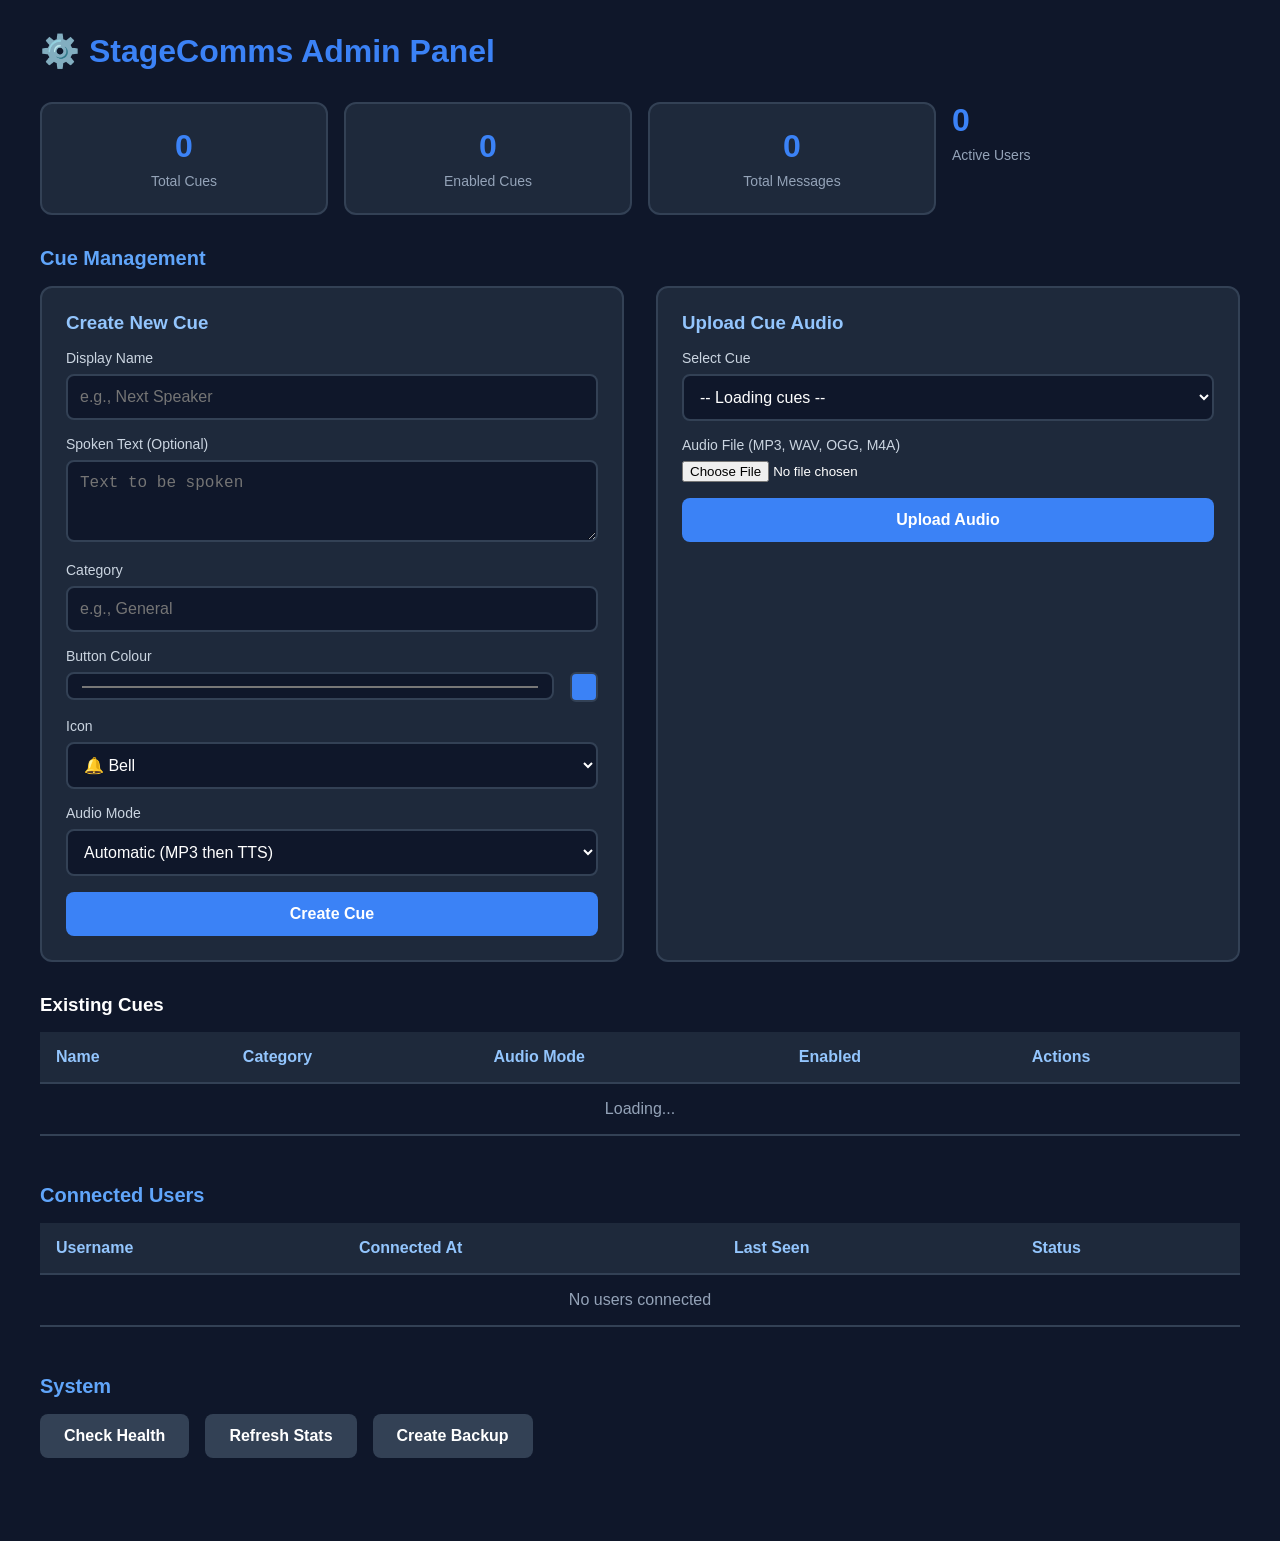
==== app/templates/admin.html @ 528ce931 "Added Custom messages, and fixed cue adding bug." ====
<!DOCTYPE html>
<html lang="en">
<head>
    <meta charset="UTF-8">
    <meta name="viewport" content="width=device-width, initial-scale=1.0">
    <title>StageComms Admin - Settings & Configuration</title>
    <style>
        * {
            margin: 0;
            padding: 0;
            box-sizing: border-box;
        }

        body {
            font-family: -apple-system, BlinkMacSystemFont, 'Segoe UI', Roboto, sans-serif;
            background: #0F172A;
            color: #FFFFFF;
            padding: 2rem;
        }

        .container {
            max-width: 1200px;
            margin: 0 auto;
        }

        h1 {
            margin-bottom: 2rem;
            color: #3B82F6;
        }

        h2 {
            margin-top: 2rem;
            margin-bottom: 1rem;
            font-size: 1.25rem;
            color: #60A5FA;
        }

        .grid {
            display: grid;
            grid-template-columns: repeat(auto-fit, minmax(300px, 1fr));
            gap: 2rem;
            margin-bottom: 2rem;
        }

        .card {
            background: #1E293B;
            border: 2px solid #334155;
            border-radius: 12px;
            padding: 1.5rem;
        }

        .card h3 {
            margin-bottom: 1rem;
            color: #93C5FD;
        }

        .form-group {
            margin-bottom: 1rem;
        }

        label {
            display: block;
            margin-bottom: 0.5rem;
            font-size: 0.875rem;
            color: #CBD5E1;
        }

        input[type="text"],
        input[type="color"],
        select,
        textarea {
            width: 100%;
            padding: 0.75rem;
            border: 2px solid #334155;
            border-radius: 8px;
            background: #0F172A;
            color: #FFFFFF;
            font-size: 1rem;
        }

        input[type="text"]:focus,
        input[type="color"]:focus,
        select:focus,
        textarea:focus {
            outline: none;
            border-color: #3B82F6;
            box-shadow: 0 0 0 3px rgba(59, 130, 246, 0.1);
        }

        button {
            padding: 0.75rem 1.5rem;
            border: none;
            border-radius: 8px;
            font-size: 1rem;
            font-weight: 600;
            cursor: pointer;
            transition: all 150ms;
            min-height: 44px;
        }

        .btn-primary {
            background: #3B82F6;
            color: white;
            width: 100%;
        }

        .btn-primary:hover {
            background: #2563EB;
        }

        .btn-secondary {
            background: #334155;
            color: #FFFFFF;
            margin-right: 0.5rem;
        }

        .btn-secondary:hover {
            background: #475569;
        }

        .btn-danger {
            background: #EF4444;
            color: white;
        }

        .btn-danger:hover {
            background: #DC2626;
        }

        .status-badge {
            display: inline-block;
            padding: 0.25rem 0.75rem;
            border-radius: 1rem;
            font-size: 0.75rem;
            font-weight: 600;
        }

        .status-online {
            background: #10B981;
            color: white;
        }

        .status-offline {
            background: #6B7280;
            color: white;
        }

        .color-preview {
            display: inline-block;
            width: 30px;
            height: 30px;
            border-radius: 6px;
            margin-left: 0.5rem;
            border: 2px solid #334155;
        }

        .stats {
            display: grid;
            grid-template-columns: repeat(auto-fit, minmax(150px, 1fr));
            gap: 1rem;
            margin-bottom: 2rem;
        }

        .stat {
            background: #1E293B;
            border: 2px solid #334155;
            border-radius: 12px;
            padding: 1.5rem;
            text-align: center;
        }

        .stat-value {
            font-size: 2rem;
            font-weight: 800;
            color: #3B82F6;
            margin-bottom: 0.5rem;
        }

        .stat-label {
            font-size: 0.875rem;
            color: #94A3B8;
        }

        table {
            width: 100%;
            border-collapse: collapse;
            margin-bottom: 2rem;
        }

        th, td {
            padding: 1rem;
            text-align: left;
            border-bottom: 2px solid #334155;
        }

        th {
            background: #1E293B;
            font-weight: 600;
            color: #93C5FD;
        }

        tr:hover {
            background: #1E293B;
        }

        .action-buttons {
            display: flex;
            gap: 0.5rem;
            flex-wrap: wrap;
        }

        .message {
            padding: 1rem;
            border-radius: 8px;
            margin-bottom: 1rem;
        }

        .message.success {
            background: #10B981;
            color: white;
        }

        .message.error {
            background: #EF4444;
            color: white;
        }

        .section {
            margin-bottom: 3rem;
        }

        .button-group {
            display: flex;
            gap: 0.5rem;
            flex-wrap: wrap;
        }

        @media (max-width: 768px) {
            body {
                padding: 1rem;
            }

            .grid {
                grid-template-columns: 1fr;
            }

            .stats {
                grid-template-columns: repeat(2, 1fr);
            }

            table {
                font-size: 0.875rem;
            }

            th, td {
                padding: 0.75rem;
            }
        }
    </style>
</head>
<body>
    <div class="container">
        <h1>⚙️ StageComms Admin Panel</h1>

        <div id="message-container"></div>

        <!-- Statistics -->
        <div class="stats">
            <div class="stat">
                <div class="stat-value" id="total-cues">0</div>
                <div class="stat-label">Total Cues</div>
            </div>
            <div class="stat">
                <div class="stat-value" id="enabled-cues">0</div>
                <div class="stat-label">Enabled Cues</div>
            </div>
            <div class="stat">                <div class="stat-value" id="total-messages">0</div>
                <div class="stat-label">Total Messages</div>
            </div>
            <div class="stat-card">                <div class="stat-value" id="active-users">0</div>
                <div class="stat-label">Active Users</div>
            </div>
        </div>

        <!-- Cue Management -->
        <div class="section">
            <h2>Cue Management</h2>

            <div class="grid">
                <div class="card">
                    <h3>Create New Cue</h3>
                    <div class="form-group">
                        <label>Display Name</label>
                        <input type="text" id="cue-name" placeholder="e.g., Next Speaker">
                    </div>
                    <div class="form-group">
                        <label>Spoken Text (Optional)</label>
                        <textarea id="cue-spoken" placeholder="Text to be spoken" rows="3"></textarea>
                    </div>
                    <div class="form-group">
                        <label>Category</label>
                        <input type="text" id="cue-category" placeholder="e.g., General">
                    </div>
                    <div class="form-group">
                        <label>Button Colour</label>
                        <div style="display: flex; gap: 0.5rem;">
                            <input type="color" id="cue-colour" value="#3B82F6">
                            <span class="color-preview" id="colour-preview"></span>
                        </div>
                    </div>
                    <div class="form-group">
                        <label>Icon</label>
                        <select id="cue-icon">
                            <option value="bell">🔔 Bell</option>
                            <option value="go">▶️ Go</option>
                            <option value="stop">⏹️ Stop</option>
                            <option value="speaker">🎤 Speaker</option>
                            <option value="music">🎵 Music</option>
                            <option value="light">💡 Light</option>
                            <option value="camera">📷 Camera</option>
                            <option value="prayer">🙏 Prayer</option>
                            <option value="offering">💰 Offering</option>
                            <option value="announcement">📢 Announcement</option>
                        </select>
                    </div>
                    <div class="form-group">
                        <label>Audio Mode</label>
                        <select id="cue-audio-mode">
                            <option value="automatic">Automatic (MP3 then TTS)</option>
                            <option value="mp3_only">MP3 Only</option>
                            <option value="tts_only">Text-to-Speech Only</option>
                            <option value="silent">Silent</option>
                        </select>
                    </div>
                    <button class="btn-primary" onclick="createCue()">Create Cue</button>
                </div>

                <div class="card">
                    <h3>Upload Cue Audio</h3>
                    <div class="form-group">
                        <label>Select Cue</label>
                        <select id="cue-select">
                            <option value="">-- Loading cues --</option>
                        </select>
                    </div>
                    <div class="form-group">
                        <label>Audio File (MP3, WAV, OGG, M4A)</label>
                        <input type="file" id="audio-file" accept="audio/*">
                    </div>
                    <button class="btn-primary" onclick="uploadAudio()">Upload Audio</button>
                </div>
            </div>

            <h3 style="margin-top: 2rem; margin-bottom: 1rem;">Existing Cues</h3>
            <table id="cues-table">
                <thead>
                    <tr>
                        <th>Name</th>
                        <th>Category</th>
                        <th>Audio Mode</th>
                        <th>Enabled</th>
                        <th>Actions</th>
                    </tr>
                </thead>
                <tbody id="cues-tbody">
                    <tr><td colspan="5" style="text-align: center; color: #94A3B8;">Loading...</td></tr>
                </tbody>
            </table>
        </div>

        <!-- Active Users -->
        <div class="section">
            <h2>Connected Users</h2>
            <table id="users-table">
                <thead>
                    <tr>
                        <th>Username</th>
                        <th>Connected At</th>
                        <th>Last Seen</th>
                        <th>Status</th>
                    </tr>
                </thead>
                <tbody id="users-tbody">
                    <tr><td colspan="4" style="text-align: center; color: #94A3B8;">No users connected</td></tr>
                </tbody>
            </table>
        </div>

        <!-- System -->
        <div class="section">
            <h2>System</h2>
            <div class="button-group">
                <button class="btn-secondary" onclick="checkHealth()">Check Health</button>
                <button class="btn-secondary" onclick="refreshStats()">Refresh Stats</button>
                <button class="btn-secondary" onclick="createBackup()">Create Backup</button>
            </div>
        </div>
    </div>

    <script>
        const API_BASE = '/api';

        async function loadStats() {
            try {
                const statsRes = await fetch(`${API_BASE}/admin/stats`);
                const stats = await statsRes.json();
                
                document.getElementById('total-cues').textContent = stats.total_cues;
                document.getElementById('enabled-cues').textContent = stats.enabled_cues;
                document.getElementById('total-messages').textContent = stats.total_messages;
                
                const usersRes = await fetch(`${API_BASE}/users`);
                const users = await usersRes.json();
                document.getElementById('active-users').textContent = users.length;
            } catch (error) {
                console.error('Error loading stats:', error);
            }
        }

        async function loadCues() {
            try {
                const res = await fetch(`${API_BASE}/cues?enabled_only=false`);
                const cues = await res.json();

                // Populate select
                const select = document.getElementById('cue-select');
                select.innerHTML = '<option value="">-- Select a cue --</option>';
                cues.forEach(cue => {
                    const option = document.createElement('option');
                    option.value = cue.id;
                    option.textContent = cue.display_name;
                    select.appendChild(option);
                });

                // Populate table
                const tbody = document.getElementById('cues-tbody');
                tbody.innerHTML = '';
                cues.forEach(cue => {
                    const row = document.createElement('tr');
                    row.innerHTML = `
                        <td><strong>${cue.display_name}</strong></td>
                        <td>${cue.category}</td>
                        <td>${cue.audio_mode}</td>
                        <td>${cue.enabled ? '<span class="status-badge status-online">Enabled</span>' : '<span class="status-badge status-offline">Disabled</span>'}</td>
                        <td>
                            <div class="action-buttons">
                                <button class="btn-secondary" onclick="editCue(${cue.id})">Edit</button>
                                <button class="btn-danger" onclick="deleteCue(${cue.id})">Delete</button>
                            </div>
                        </td>
                    `;
                    tbody.appendChild(row);
                });
            } catch (error) {
                console.error('Error loading cues:', error);
            }
        }

        async function loadUsers() {
            try {
                const res = await fetch(`${API_BASE}/users`);
                const users = await res.json();

                const tbody = document.getElementById('users-tbody');
                tbody.innerHTML = '';
                
                if (users.length === 0) {
                    tbody.innerHTML = '<tr><td colspan="4" style="text-align: center; color: #94A3B8;">No users connected</td></tr>';
                    return;
                }

                users.forEach(user => {
                    const row = document.createElement('tr');
                    const connectedAt = new Date(user.connected_at).toLocaleString();
                    const lastSeen = new Date(user.last_seen).toLocaleTimeString();
                    
                    row.innerHTML = `
                        <td><strong>${user.username}</strong></td>
                        <td>${connectedAt}</td>
                        <td>${lastSeen}</td>
                        <td><span class="status-badge status-online">Online</span></td>
                    `;
                    tbody.appendChild(row);
                });
            } catch (error) {
                console.error('Error loading users:', error);
            }
        }

        async function createCue() {
            const name = document.getElementById('cue-name').value;
            const spoken = document.getElementById('cue-spoken').value;
            const category = document.getElementById('cue-category').value;
            const colour = document.getElementById('cue-colour').value;
            const icon = document.getElementById('cue-icon').value;
            const audioMode = document.getElementById('cue-audio-mode').value;

            if (!name) {
                showMessage('Please enter a cue name', 'error');
                return;
            }

            try {
                const res = await fetch(`${API_BASE}/cues`, {
                    method: 'POST',
                    headers: { 'Content-Type': 'application/json' },
                    body: JSON.stringify({
                        display_name: name,
                        spoken_text: spoken,
                        category,
                        button_colour: colour,
                        icon,
                        audio_mode: audioMode,
                    }),
                });

                if (res.ok) {
                    showMessage('Cue created successfully', 'success');
                    document.getElementById('cue-name').value = '';
                    document.getElementById('cue-spoken').value = '';
                    document.getElementById('cue-category').value = '';
                    loadCues();
                } else {
                    showMessage('Error creating cue', 'error');
                }
            } catch (error) {
                showMessage(`Error: ${error.message}`, 'error');
            }
        }

        async function uploadAudio() {
            const cueId = document.getElementById('cue-select').value;
            const file = document.getElementById('audio-file').files[0];

            if (!cueId) {
                showMessage('Please select a cue', 'error');
                return;
            }

            if (!file) {
                showMessage('Please select an audio file', 'error');
                return;
            }

            const formData = new FormData();
            formData.append('file', file);

            try {
                const res = await fetch(`${API_BASE}/cues/${cueId}/audio`, {
                    method: 'POST',
                    body: formData,
                });

                if (res.ok) {
                    showMessage('Audio uploaded successfully', 'success');
                    document.getElementById('audio-file').value = '';
                    document.getElementById('cue-select').value = '';
                } else {
                    showMessage('Error uploading audio', 'error');
                }
            } catch (error) {
                showMessage(`Error: ${error.message}`, 'error');
            }
        }

        async function deleteCue(cueId) {
            if (!confirm('Are you sure you want to delete this cue?')) return;

            try {
                const res = await fetch(`${API_BASE}/cues/${cueId}`, {
                    method: 'DELETE',
                });

                if (res.ok) {
                    showMessage('Cue deleted successfully', 'success');
                    loadCues();
                } else {
                    showMessage('Error deleting cue', 'error');
                }
            } catch (error) {
                showMessage(`Error: ${error.message}`, 'error');
            }
        }

        async function checkHealth() {
            try {
                const res = await fetch(`${API_BASE}/health`);
                const data = await res.json();
                showMessage(`Health: ${data.status}`, 'success');
            } catch (error) {
                showMessage(`Health check failed: ${error.message}`, 'error');
            }
        }

        async function refreshStats() {
            await loadStats();
            await loadUsers();
            showMessage('Stats refreshed', 'success');
        }

        async function createBackup() {
            try {
                const res = await fetch(`${API_BASE}/admin/backup`, {
                    method: 'POST',
                });

                if (res.ok) {
                    const data = await res.json();
                    showMessage(`Backup created: ${data.backup_file}`, 'success');
                } else {
                    showMessage('Error creating backup', 'error');
                }
            } catch (error) {
                showMessage(`Error: ${error.message}`, 'error');
            }
        }

        function showMessage(text, type) {
            const container = document.getElementById('message-container');
            const message = document.createElement('div');
            message.className = `message ${type}`;
            message.textContent = text;
            container.appendChild(message);

            setTimeout(() => message.remove(), 4000);
        }

        document.getElementById('cue-colour').addEventListener('input', (e) => {
            document.getElementById('colour-preview').style.backgroundColor = e.target.value;
        });

        // Initialize
        window.addEventListener('load', () => {
            document.getElementById('colour-preview').style.backgroundColor = '#3B82F6';
            loadStats();
            loadCues();
            loadUsers();

            // Refresh every 30 seconds
            setInterval(() => {
                loadUsers();
                loadStats();
            }, 30000);
        });
    </script>
</body>
</html>
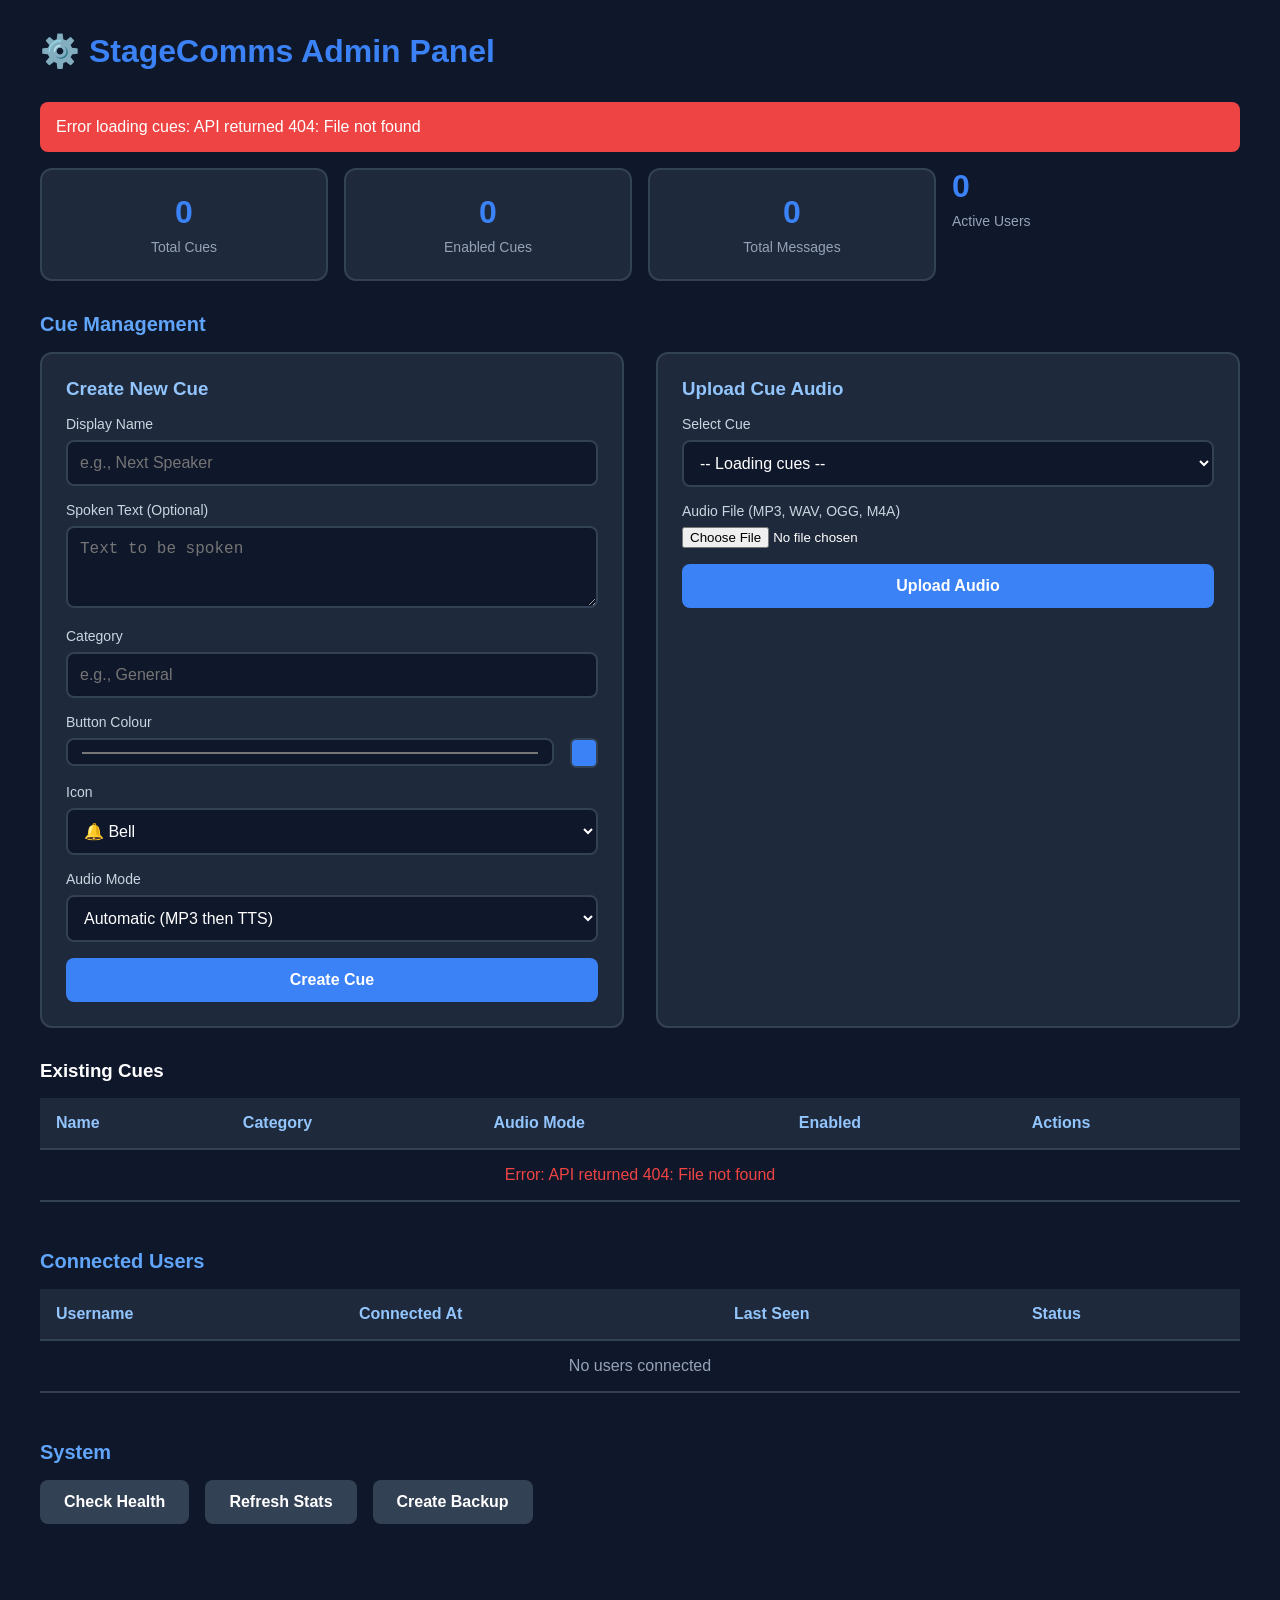
==== commit e1fd55c7: "Admin Panel Error Handling" ====
--- a/app/templates/admin.html
+++ b/app/templates/admin.html
@@ -420,6 +420,9 @@
         async function loadCues() {
             try {
                 const res = await fetch(`${API_BASE}/cues?enabled_only=false`);
+                if (!res.ok) {
+                    throw new Error(`API returned ${res.status}: ${res.statusText}`);
+                }
                 const cues = await res.json();
 
                 // Populate select
@@ -435,6 +438,12 @@
                 // Populate table
                 const tbody = document.getElementById('cues-tbody');
                 tbody.innerHTML = '';
+                
+                if (cues.length === 0) {
+                    tbody.innerHTML = '<tr><td colspan="5" style="text-align: center; color: #94A3B8;">No cues found</td></tr>';
+                    return;
+                }
+                
                 cues.forEach(cue => {
                     const row = document.createElement('tr');
                     row.innerHTML = `
@@ -453,6 +462,9 @@
                 });
             } catch (error) {
                 console.error('Error loading cues:', error);
+                const tbody = document.getElementById('cues-tbody');
+                tbody.innerHTML = `<tr><td colspan="5" style="text-align: center; color: #EF4444;">Error: ${error.message}</td></tr>`;
+                showMessage(`Error loading cues: ${error.message}`, 'error');
             }
         }
 
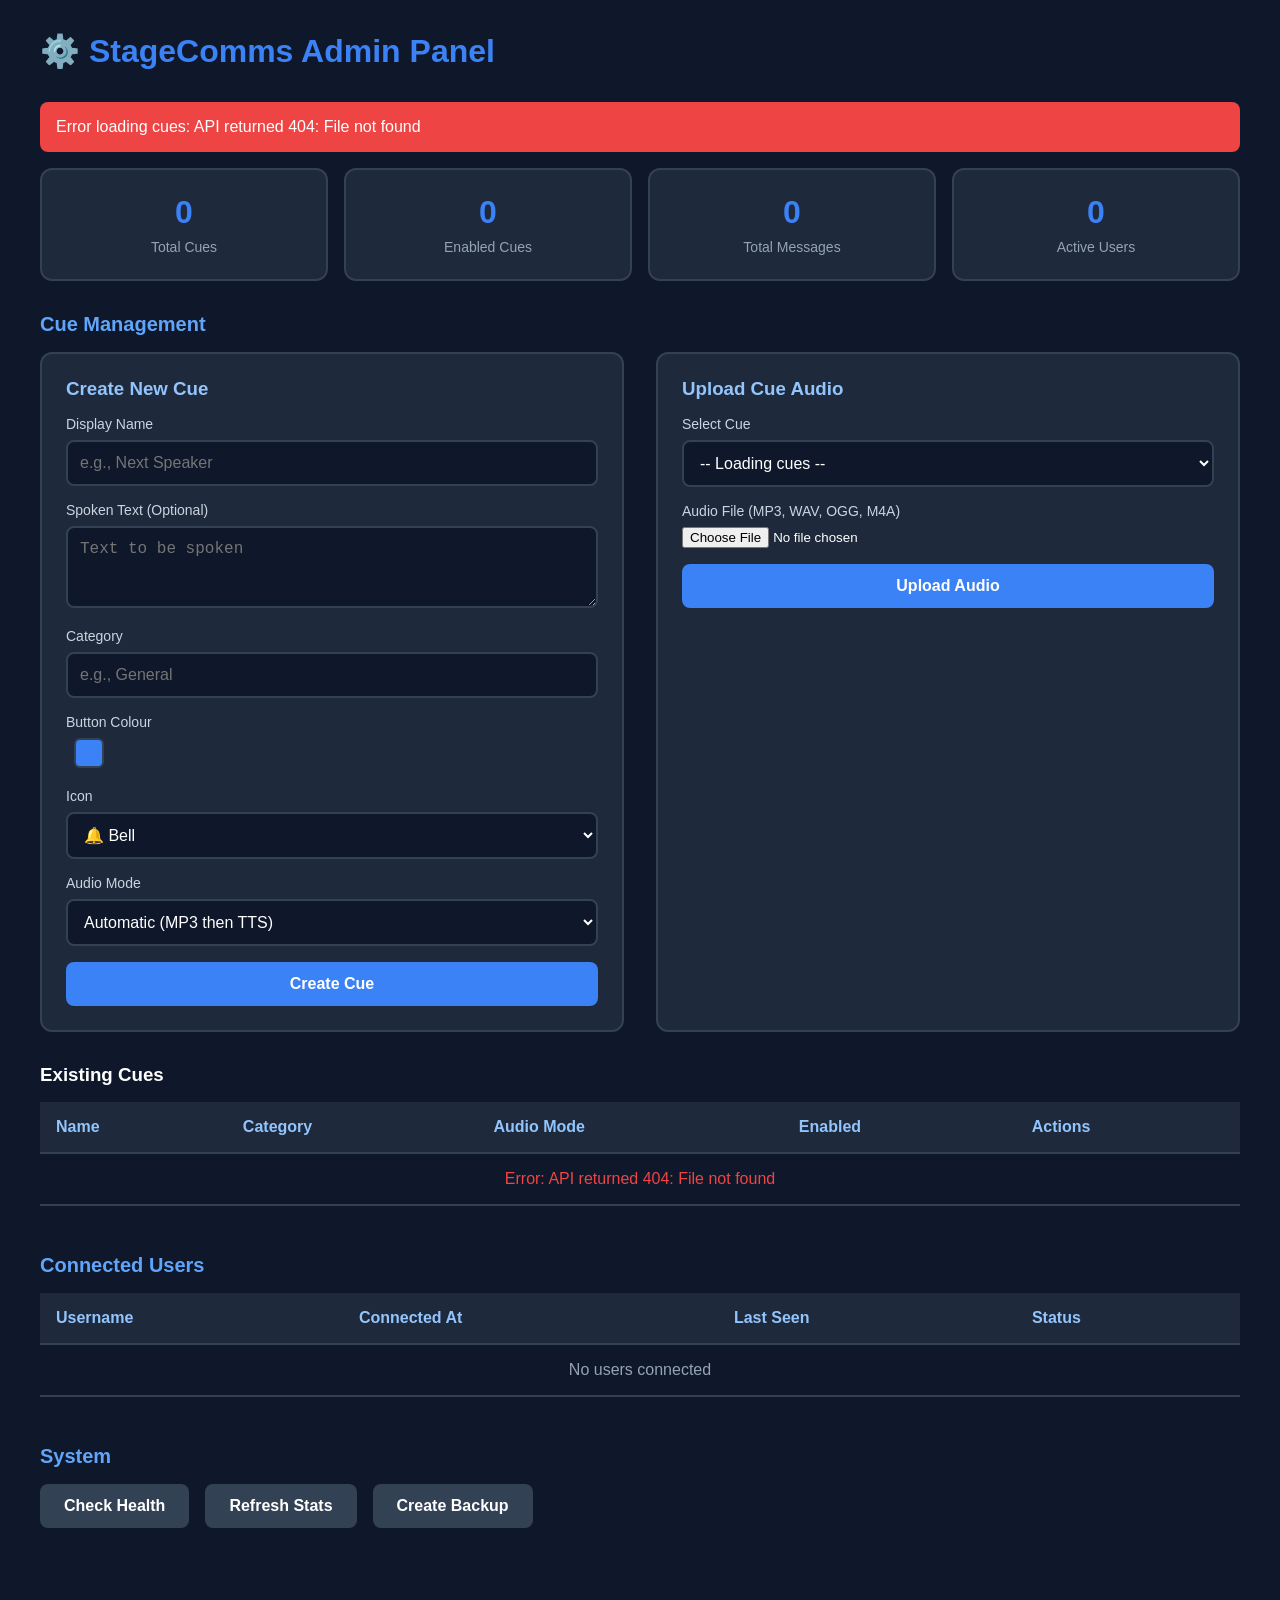
==== commit 235a813f: "Button  Selector Update" ====
--- a/app/templates/admin.html
+++ b/app/templates/admin.html
@@ -277,7 +277,7 @@
             <div class="stat">                <div class="stat-value" id="total-messages">0</div>
                 <div class="stat-label">Total Messages</div>
             </div>
-            <div class="stat-card">                <div class="stat-value" id="active-users">0</div>
+            <div class="stat">                <div class="stat-value" id="active-users">0</div>
                 <div class="stat-label">Active Users</div>
             </div>
         </div>
@@ -303,10 +303,8 @@
                     </div>
                     <div class="form-group">
                         <label>Button Colour</label>
-                        <div style="display: flex; gap: 0.5rem;">
-                            <input type="color" id="cue-colour" value="#3B82F6">
-                            <span class="color-preview" id="colour-preview"></span>
-                        </div>
+                        <input type="color" id="cue-colour" value="#3B82F6" style="display: none;">
+                        <span class="color-preview" id="colour-preview" style="cursor: pointer;"></span>
                     </div>
                     <div class="form-group">
                         <label>Icon</label>
@@ -446,6 +444,8 @@
                 
                 cues.forEach(cue => {
                     const row = document.createElement('tr');
+                    row.setAttribute('draggable', 'true');
+                    row.setAttribute('data-cue-id', cue.id);
                     row.innerHTML = `
                         <td><strong>${cue.display_name}</strong></td>
                         <td>${cue.category}</td>
@@ -458,6 +458,13 @@
                             </div>
                         </td>
                     `;
+                    
+                    // Add drag events
+                    row.addEventListener('dragstart', handleDragStart);
+                    row.addEventListener('dragover', handleDragOver);
+                    row.addEventListener('drop', handleDrop);
+                    row.addEventListener('dragend', handleDragEnd);
+                    
                     tbody.appendChild(row);
                 });
             } catch (error) {
@@ -594,6 +601,87 @@
             }
         }
 
+        async function editCue(cueId) {
+            try {
+                const res = await fetch(`${API_BASE}/cues/${cueId}`);
+                if (!res.ok) {
+                    showMessage('Error loading cue details', 'error');
+                    return;
+                }
+                const cue = await res.json();
+
+                // Populate form with cue data
+                document.getElementById('cue-name').value = cue.display_name;
+                document.getElementById('cue-spoken').value = cue.spoken_text || '';
+                document.getElementById('cue-category').value = cue.category;
+                document.getElementById('cue-colour').value = cue.button_colour;
+                document.getElementById('colour-preview').style.backgroundColor = cue.button_colour;
+                document.getElementById('cue-icon').value = cue.icon;
+                document.getElementById('cue-audio-mode').value = cue.audio_mode;
+
+                // Change button to update
+                const createBtn = document.querySelector('.btn-primary[onclick="createCue()"]');
+                createBtn.textContent = 'Update Cue';
+                createBtn.onclick = () => updateCue(cueId);
+
+                showMessage('Edit mode - make changes and click Update', 'success');
+            } catch (error) {
+                showMessage(`Error: ${error.message}`, 'error');
+            }
+        }
+
+        async function updateCue(cueId) {
+            const name = document.getElementById('cue-name').value;
+            const spoken = document.getElementById('cue-spoken').value;
+            const category = document.getElementById('cue-category').value;
+            const colour = document.getElementById('cue-colour').value;
+            const icon = document.getElementById('cue-icon').value;
+            const audioMode = document.getElementById('cue-audio-mode').value;
+
+            if (!name) {
+                showMessage('Please enter a cue name', 'error');
+                return;
+            }
+
+            try {
+                const res = await fetch(`${API_BASE}/cues/${cueId}`, {
+                    method: 'PUT',
+                    headers: { 'Content-Type': 'application/json' },
+                    body: JSON.stringify({
+                        display_name: name,
+                        spoken_text: spoken,
+                        category,
+                        button_colour: colour,
+                        icon,
+                        audio_mode: audioMode,
+                    }),
+                });
+
+                if (res.ok) {
+                    showMessage('Cue updated successfully', 'success');
+                    // Reset form
+                    document.getElementById('cue-name').value = '';
+                    document.getElementById('cue-spoken').value = '';
+                    document.getElementById('cue-category').value = '';
+                    document.getElementById('cue-colour').value = '#3B82F6';
+                    document.getElementById('colour-preview').style.backgroundColor = '#3B82F6';
+                    document.getElementById('cue-icon').value = 'bell';
+                    document.getElementById('cue-audio-mode').value = 'automatic';
+                    
+                    // Reset button back to create
+                    const updateBtn = document.querySelector('.btn-primary');
+                    updateBtn.textContent = 'Create Cue';
+                    updateBtn.onclick = createCue;
+                    
+                    loadCues();
+                } else {
+                    showMessage('Error updating cue', 'error');
+                }
+            } catch (error) {
+                showMessage(`Error: ${error.message}`, 'error');
+            }
+        }
+
         async function checkHealth() {
             try {
                 const res = await fetch(`${API_BASE}/health`);
@@ -637,8 +725,79 @@
             setTimeout(() => message.remove(), 4000);
         }
 
+        // Drag and drop handlers
+        let draggedRow = null;
+
+        function handleDragStart(e) {
+            draggedRow = this;
+            this.style.opacity = '0.5';
+            e.dataTransfer.effectAllowed = 'move';
+        }
+
+        function handleDragOver(e) {
+            e.preventDefault();
+            e.dataTransfer.dropEffect = 'move';
+            return false;
+        }
+
+        function handleDrop(e) {
+            e.stopPropagation();
+            if (draggedRow !== this) {
+                // Get cue IDs
+                const draggedId = parseInt(draggedRow.getAttribute('data-cue-id'));
+                const targetId = parseInt(this.getAttribute('data-cue-id'));
+                
+                // Get all rows and their IDs
+                const tbody = document.getElementById('cues-tbody');
+                const rows = Array.from(tbody.querySelectorAll('tr'));
+                const cueIds = rows.map(row => parseInt(row.getAttribute('data-cue-id')));
+                
+                // Reorder the array
+                const draggedIndex = cueIds.indexOf(draggedId);
+                const targetIndex = cueIds.indexOf(targetId);
+                
+                if (draggedIndex !== -1 && targetIndex !== -1) {
+                    cueIds.splice(draggedIndex, 1);
+                    cueIds.splice(targetIndex, 0, draggedId);
+                    
+                    // Send to server
+                    saveCueOrder(cueIds);
+                }
+            }
+            return false;
+        }
+
+        function handleDragEnd(e) {
+            this.style.opacity = '1';
+            draggedRow = null;
+        }
+
+        async function saveCueOrder(cueIds) {
+            try {
+                const res = await fetch(`${API_BASE}/cues/order`, {
+                    method: 'POST',
+                    headers: { 'Content-Type': 'application/json' },
+                    body: JSON.stringify({ cue_ids: cueIds }),
+                });
+
+                if (res.ok) {
+                    showMessage('Cue order saved', 'success');
+                    loadCues();
+                } else {
+                    showMessage('Error saving cue order', 'error');
+                }
+            } catch (error) {
+                showMessage(`Error: ${error.message}`, 'error');
+            }
+        }
+
         document.getElementById('cue-colour').addEventListener('input', (e) => {
             document.getElementById('colour-preview').style.backgroundColor = e.target.value;
+        });
+
+        // Make colour preview clickable to open color picker
+        document.getElementById('colour-preview').addEventListener('click', () => {
+            document.getElementById('cue-colour').click();
         });
 
         // Initialize
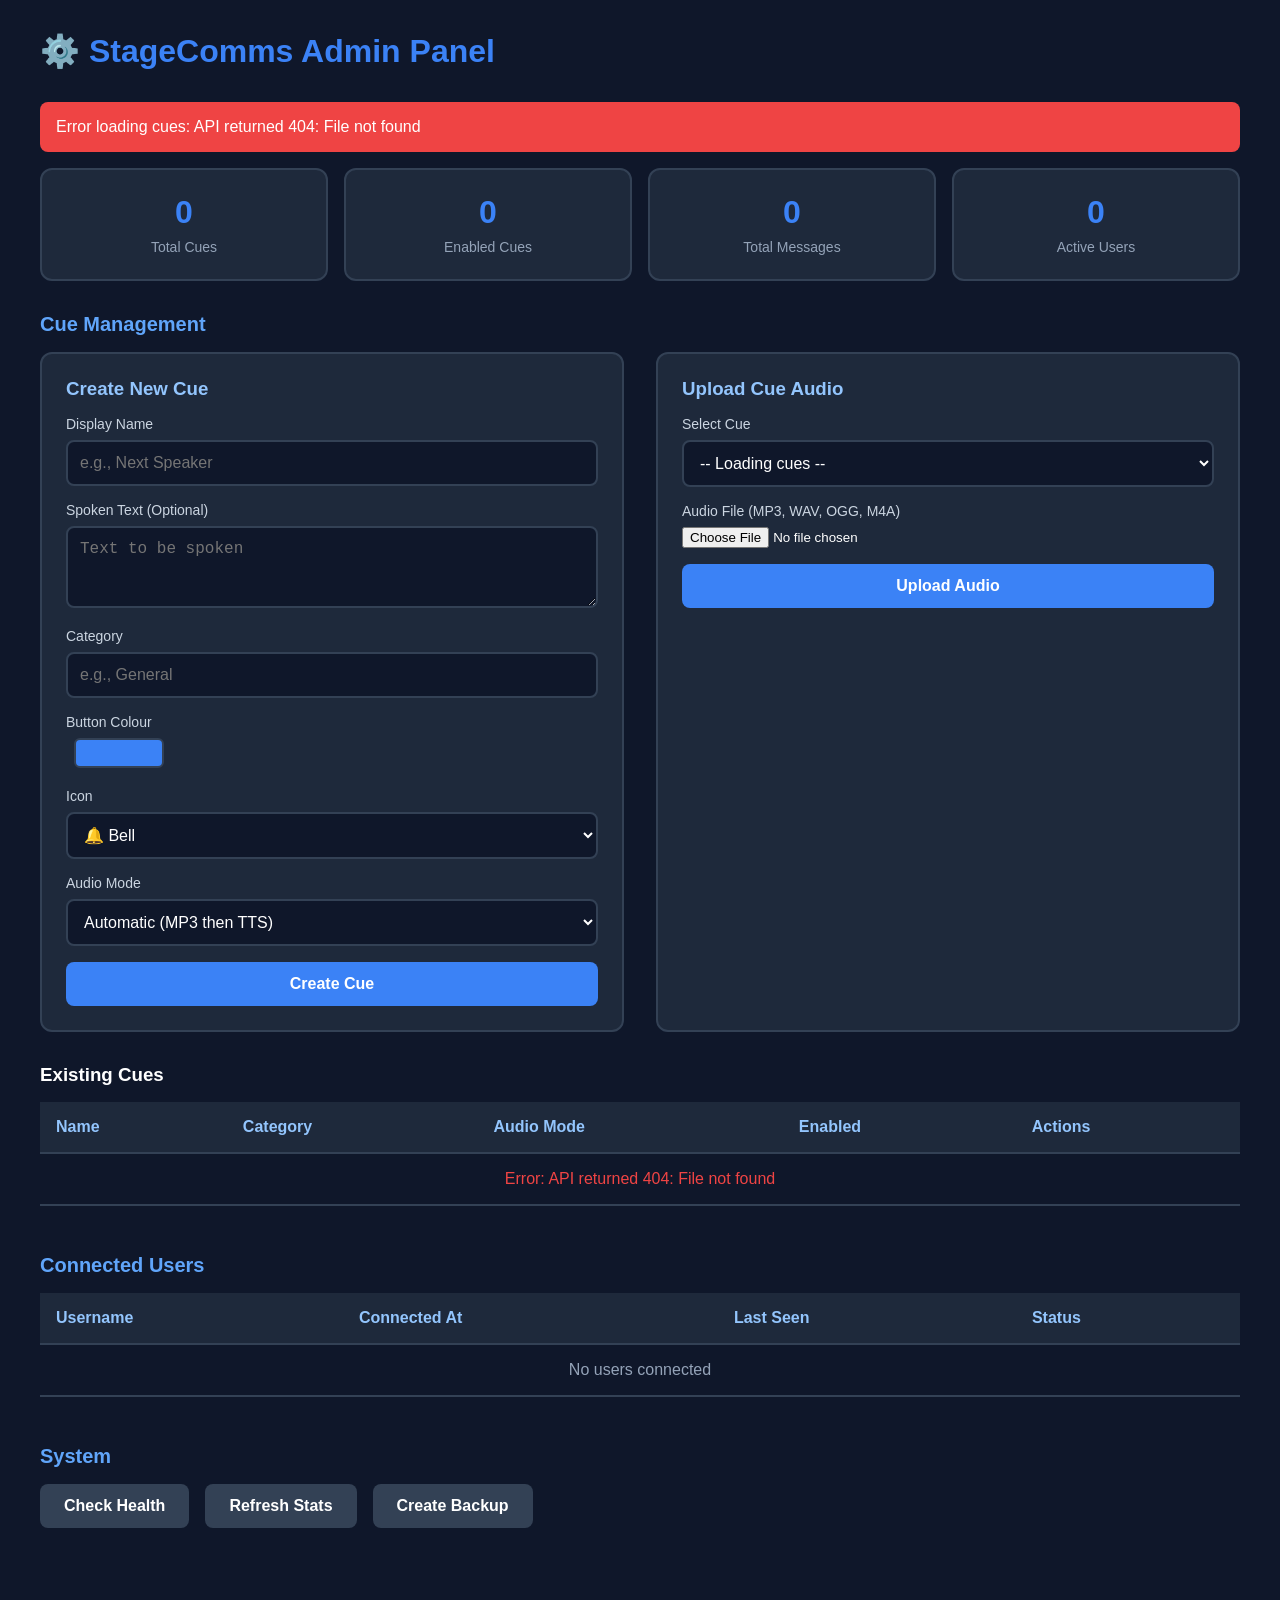
==== commit a9eaa3f5: "Colour Picker Changes" ====
--- a/app/templates/admin.html
+++ b/app/templates/admin.html
@@ -147,7 +147,7 @@
 
         .color-preview {
             display: inline-block;
-            width: 30px;
+            width: 90px;
             height: 30px;
             border-radius: 6px;
             margin-left: 0.5rem;
@@ -303,8 +303,10 @@
                     </div>
                     <div class="form-group">
                         <label>Button Colour</label>
-                        <input type="color" id="cue-colour" value="#3B82F6" style="display: none;">
-                        <span class="color-preview" id="colour-preview" style="cursor: pointer;"></span>
+                        <div style="position: relative; display: inline-block;">
+                            <input type="color" id="cue-colour" value="#3B82F6" style="position: absolute; opacity: 0; width: 100%; height: 100%; cursor: pointer;">
+                            <span class="color-preview" id="colour-preview"></span>
+                        </div>
                     </div>
                     <div class="form-group">
                         <label>Icon</label>
@@ -795,11 +797,6 @@
             document.getElementById('colour-preview').style.backgroundColor = e.target.value;
         });
 
-        // Make colour preview clickable to open color picker
-        document.getElementById('colour-preview').addEventListener('click', () => {
-            document.getElementById('cue-colour').click();
-        });
-
         // Initialize
         window.addEventListener('load', () => {
             document.getElementById('colour-preview').style.backgroundColor = '#3B82F6';
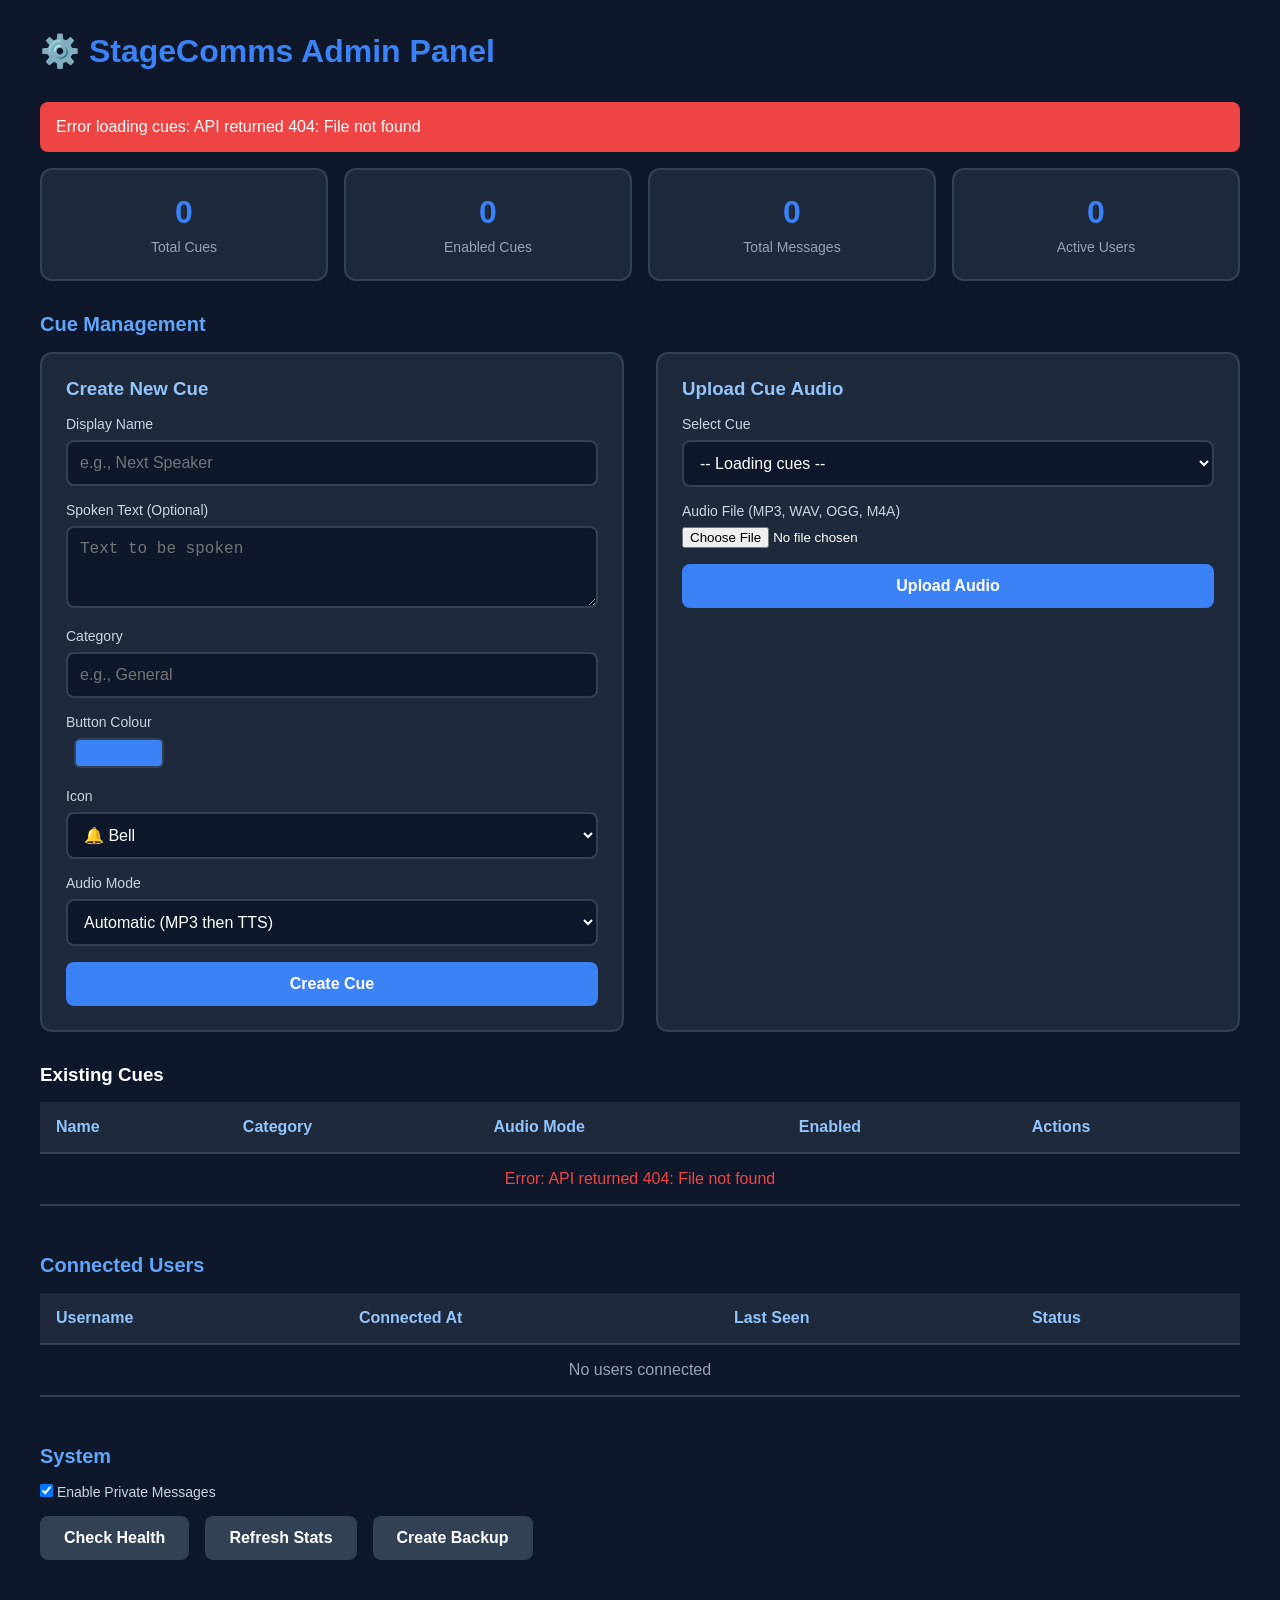
==== commit 9971b7f6: "Private Message Feature Toggle Added in Admin Panel" ====
--- a/app/templates/admin.html
+++ b/app/templates/admin.html
@@ -4,6 +4,7 @@
     <meta charset="UTF-8">
     <meta name="viewport" content="width=device-width, initial-scale=1.0">
     <title>StageComms Admin - Settings & Configuration</title>
+    <link rel="icon" type="image/svg+xml" href="/static/app_logo.svg">
     <style>
         * {
             margin: 0;
@@ -389,6 +390,12 @@
         <!-- System -->
         <div class="section">
             <h2>System</h2>
+            <div class="form-group">
+                <label>
+                    <input type="checkbox" id="private-messages-enabled" checked>
+                    Enable Private Messages
+                </label>
+            </div>
             <div class="button-group">
                 <button class="btn-secondary" onclick="checkHealth()">Check Health</button>
                 <button class="btn-secondary" onclick="refreshStats()">Refresh Stats</button>
@@ -793,8 +800,41 @@
             }
         }
 
+        async function loadSettings() {
+            try {
+                const response = await fetch(`${API_BASE}/admin/settings`);
+                if (response.ok) {
+                    const settings = await response.json();
+                    document.getElementById('private-messages-enabled').checked = settings.private_messages_enabled;
+                }
+            } catch (error) {
+                console.error('Error loading settings:', error);
+            }
+        }
+
         document.getElementById('cue-colour').addEventListener('input', (e) => {
             document.getElementById('colour-preview').style.backgroundColor = e.target.value;
+        });
+
+        // Private messages toggle
+        document.getElementById('private-messages-enabled').addEventListener('change', async (e) => {
+            const enabled = e.target.checked;
+            try {
+                const response = await fetch(`${API_BASE}/admin/settings`, {
+                    method: 'POST',
+                    headers: { 'Content-Type': 'application/json' },
+                    body: JSON.stringify({ private_messages_enabled: enabled })
+                });
+                if (response.ok) {
+                    showMessage('Private messages setting updated', 'success');
+                } else {
+                    showMessage('Failed to update setting', 'error');
+                    e.target.checked = !enabled; // Revert
+                }
+            } catch (error) {
+                showMessage(`Error: ${error.message}`, 'error');
+                e.target.checked = !enabled; // Revert
+            }
         });
 
         // Initialize
@@ -803,6 +843,7 @@
             loadStats();
             loadCues();
             loadUsers();
+            loadSettings();
 
             // Refresh every 30 seconds
             setInterval(() => {
